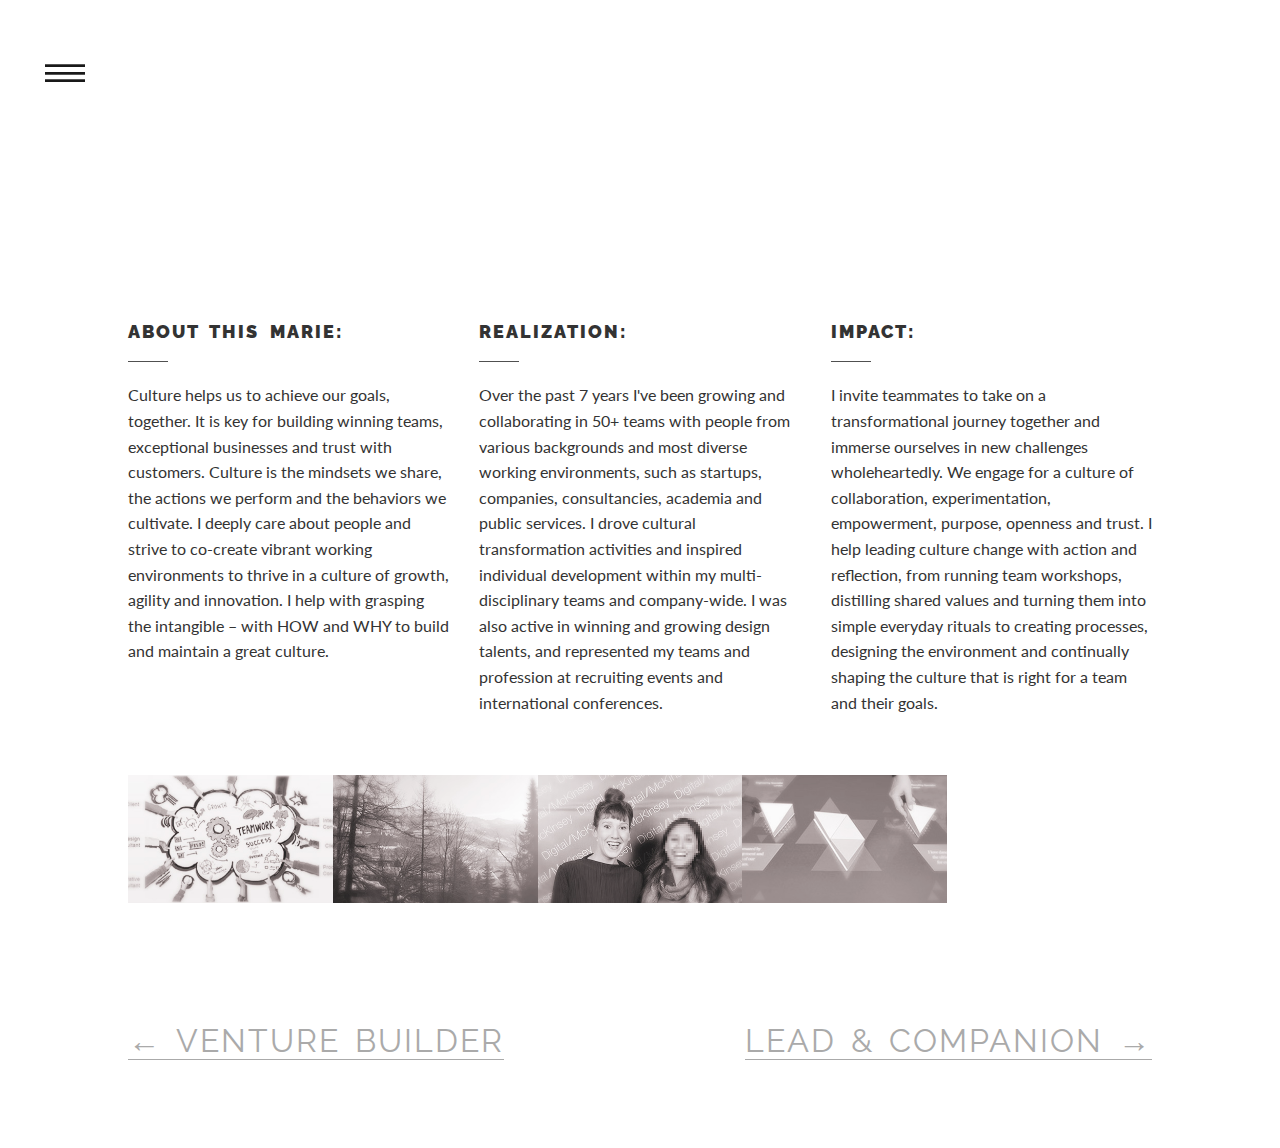
==== culture.html @ 87ebd7cd "Refresh" ====
<!DOCTYPE html>
<html lang="en" class="no-js">


	<!-- Start Head -->
	<head>
	
	
	
		<!-- Start Meta -->
		<meta charset="utf-8">
		<meta name="viewport" content="width=device-width, initial-scale=1.0">
		<meta name="text" content="">
		<meta name="author" content="">
		<!-- End Meta -->
		
		
		<!--Title -->
		<title>Hello, I am Marie</title>
		<!--End Title --> 
		
		
		
		<!-- Icons -->
		
			<link rel="shortcut icon" href="favicon.ico">
			<link rel="icon" href="favicon.ico" type="image/x-icon">
			
		<!-- END Icon -->

		
		
		
		<!-- CSS Files -->
			
			<!-- Font Awesome Icons -->
			<link rel="stylesheet" href="css/font-awesome.min.css"/>
			
			<!-- Lightbox -->
			<link rel="stylesheet" href="css/lightbox.css" />
			
			<!-- Text Rotator -->
			<link rel="stylesheet" href="css/simpletextrotator.css" />
			
			<!-- ionicons Icons -->
			<link rel="stylesheet" href="css/ionicons.min.css" /> 

			<!-- Default Style -->
			<link rel="stylesheet" href="css/reset.css" />
			
			<!-- Uikit -->
			<link rel="stylesheet" href="css/uikit.min.css" />
			
			<!-- Bootstrap Framework -->
			<link rel="stylesheet" href="css/bootstrap.min.css" />
			
			<!-- Main Stylesheet -->
			<link rel="stylesheet" href="css/style.css" />
			
		<!-- End CSS Files -->
		
		
	

		<!-- Modernizr Plugin -->
			<script src="js/modernizr-custom.js"></script>
		<!-- END Modernizr Plugin -->
	
		
		<!--[if lt IE 9]>
		  <script src="https://cdnjs.cloudflare.com/ajax/libs/html5shiv/3.7.3/html5shiv.min.js"></script>
		  <script src="https://oss.maxcdn.com/respond/1.4.2/respond.min.js"></script>
		<![endif]-->
	
	
	</head>
	<!--End Head -->
	
	
	
	
	
	
	
	<!--Body Starts -->
	<body>
	
	
	
	

		<!-- Loading Screen -->
		<div id="loader-wrapper">
			
			<!-- Loading Image -->
			<div class="loader-img"><img src="" alt="" /></div>
			<!-- END Loading Image -->
			
			
			<!-- Loading Screen Split -->
			<div class="loader-section section-left"></div>
            <div class="loader-section section-right"></div>
			<!-- End Loading Screen Split -->
			
		</div> 
		<!-- End Loading Screen -->


				
		<!-- Navigation Trigger -->
		<a class="nav-trigger" href="index.html"><i class="icon ion-drag f-expanded"></i></a>

					 
		
		
		<!-- Main Container -->
		<div class="content-wrapper">
		
		
			
			<!-- All Sections -->
			<div class="sections">

			
 
				
				
				
				<!-- Header -->
				<div id="header-02">
				
					<!-- Section Content -->
					<div class="section-content">
				
						
						<!-- Heading -->
						<div class="big-text" data-uk-scrollspy="{cls:'uk-animation-fade', delay:20}">
						
							<!-- Title -->
							<h2 class="t-left f-large light uppercase"><span class="bold">culture gardener</span></h2>
							
				
							
						</div>
						<!-- End Heading -->
						
						
						
					</div>
					<!-- End Section Content -->
					
				</div>
				<!-- End Header -->
				
				


				
				<!-- About -->
				<div id="about">
					
					
					
					<!-- Section Content -->
					<div class="section-content">
					
					
					
					
						<!-- Row -->
						<div class="row">
						
						
							<!-- Column -->
							<div class="col-md-4">
							
								<!-- Brief -->
								<div class="brief">
								
									<!-- Title -->
									<h3 class="t-left f-normal ultrabold uppercase">About this Marie:</h3>
									
									<!-- Separator -->
									<div class="separator-small"></div>
									<!-- End Separator -->
									
									<!-- Description -->
									<p class="t-left">Culture helps us to achieve our goals, together. It is key for building winning teams, exceptional businesses and trust with customers. Culture is the mindsets we share, the actions we perform and the behaviors we cultivate. I deeply care about people and strive to co-create vibrant working environments to thrive in a culture of growth, agility and innovation. I help with grasping the intangible – with HOW and WHY to build and maintain a great culture.</p>

									
								</div>
								<!-- End Brief -->
								
							</div>
							<!-- End Column -->
							
							
							
							
							
							<!-- Column -->
							<div class="col-md-4">
							
								<!-- Brief -->
								<div class="brief">
								
									<!-- Title -->
									<h3 class="t-left f-normal ultrabold uppercase">Realization:</h3>
									
									<!-- Separator -->
									<div class="separator-small"></div>
									<!-- End Separator -->
									
									<!-- Description -->
									<p class="t-left">Over the past 7 years I've been growing and collaborating in 50+ teams with people from various backgrounds and most diverse working environments, such as startups, companies, consultancies, academia and public services. I drove cultural transformation activities and inspired individual development within my multi-disciplinary teams and company-wide. I was also active in winning and growing design talents, and represented my teams and profession at recruiting events and international conferences.</p>

									
								</div>
								<!-- End Brief -->
								
							</div>
							<!-- End Column -->

							

							<!-- Column -->
							<div class="col-md-4">
							
								<!-- Brief -->
								<div class="brief">
								
									<!-- Title -->
									<h3 class="t-left f-normal ultrabold uppercase">impact:</h3>
									
									<!-- Separator -->
									<div class="separator-small"></div>
									<!-- End Separator -->
									
									<!-- Description -->
									<p class="t-left">I invite teammates to take on a transformational journey together and immerse ourselves in new challenges wholeheartedly. We engage for a culture of collaboration,  experimentation, empowerment, purpose, openness and trust. I help leading culture change with action and reflection, from running team workshops, distilling shared values and turning them into simple everyday rituals to creating processes, designing the environment and continually shaping the culture that is right for a team and their goals.</p>

									
								</div>
								<!-- End Brief -->
								
							</div>
							<!-- End Column -->
							
							
						</div>
						<!-- End Row -->





						<!-- Row -->
						<div class="row">
						
							<!-- Column -->
							<div class="col-md-12">

								<!-- Work Previews -->
								<div data-uk-grid="{controls: '#work'}">
									


									<!-- Work -->
									<div class="work uk-width-small-1-2 uk-width-medium-1-5" data-uk-filter="filter-web">
								
								
										<!-- Work Image -->
										<img src="img/folio/m30.jpg" alt="" />
										<!-- End Work Image -->
										
										
										<!-- Hover Lightbox -->
										<a href="img/folio/Marie30.jpg" data-lightbox="works" title="Culture Gardener">
										
											<!-- Hover -->
											<div class="hover">
											
													<!-- Title -->
													<p class="dark f-medium normal uppercase"></p>
													
											</div>
											<!-- End Hover -->
										
										</a>
										<!-- End Hover Lightbox -->
										
									</div>
									<!-- End Work -->
									
									
									
									
									<!-- Work -->
									<div class="work uk-width-small-1-2 uk-width-medium-1-5" data-uk-filter="filter-web">
								
								
										<!-- Work Image -->
										<img src="img/folio/m31.jpg" alt="" />
										<!-- End Work Image -->
										
										
										<!-- Hover Lightbox -->
										<a href="img/folio/Marie31.jpg" data-lightbox="works" title="Culture Gardener">
										
											<!-- Hover -->
											<div class="hover">
											
													<!-- Title -->
													<p class="dark f-medium normal uppercase"></p>
													
											</div>
											<!-- End Hover -->
										
										</a>
										<!-- End Hover Lightbox -->
										
									</div>
									<!-- End Work -->





									<!-- Work -->
									<div class="work uk-width-small-1-2 uk-width-medium-1-5" data-uk-filter="filter-web">
								
								
										<!-- Work Image -->
										<img src="img/folio/m32.jpg" alt="" />
										<!-- End Work Image -->
										
										
										<!-- Hover Lightbox -->
										<a href="img/folio/Marie32.jpg" data-lightbox="works" title="Culture Gardener">
										
											<!-- Hover -->
											<div class="hover">
											
													<!-- Title -->
													<p class="dark f-medium normal uppercase"></p>
													
											</div>
											<!-- End Hover -->
										
										</a>
										<!-- End Hover Lightbox -->
										
									</div>
									<!-- End Work -->




									<!-- Work -->
									<div class="work uk-width-small-1-2 uk-width-medium-1-5" data-uk-filter="filter-web">
								
								
										<!-- Work Image -->
										<img src="img/folio/m33.jpg" alt="" />
										<!-- End Work Image -->
										
										
										<!-- Hover Lightbox -->
										<a href="img/folio/Marie33.jpg" data-lightbox="works" title="Culture Gardener">
										
											<!-- Hover -->
											<div class="hover">
											
													<!-- Title -->
													<p class="dark f-medium normal uppercase"></p>
													
											</div>
											<!-- End Hover -->
										
										</a>
										<!-- End Hover Lightbox -->
										
									</div>
									<!-- End Work -->


									
									
								</div>
								<!-- End Work Previews -->
								
							</div>
							<!-- End Column -->
							
						</div>
						<!-- End Row -->
						
						
						


						<!-- Row -->
						<div class="row" style="margin-top:100px;">
						
						
							<!-- Column -->
							<div class="col-md-6 t-left">
							
								<!-- Brief -->
								<div class="brief-02">

									<!-- Title -->
									<h3 class="f-medium normal uppercase"><a href="ventures.html">&larr; venture builder</a></h3>

								</div>
								<!-- End Brief -->
								
							</div>
							<!-- End Column -->
							



							<!-- Column -->
							<div class="col-md-6 t-right">
							
								<!-- Brief -->
								<div class="brief-02">

									<!-- Link -->
									<h3 class="f-medium normal uppercase"><a href="lead.html">Lead &amp; Companion &rarr;</a></h3>


								</div>
								<!-- End Brief -->
								
							</div>
							<!-- End Column -->
														
							
						</div>
						<!-- End Row -->






						
					</div>
					<!-- End Section Content -->
					
				</div>
				<!-- End About -->
				
				

				
			</div>
			<!-- End All Sections -->	

			
		</div>
		<!-- End Main Container -->	
		
		

		
		
		
		
		
		<!-- JavaSript Files -->
		
			<!-- Essential JS Files -->
			<script src="js/jquery-2.2.4.min.js"></script>
			
			<!-- Bootstrap -->
			<script src="js/bootstrap.min.js"></script>
			
			<!-- uikit -->
			<script src="js/uikit.min.js"></script>
			
			<!-- Custom Codes -->
			<script src="js/custom.js"></script>
			
			
			<!-- JS Plugins -->
				
 
				
				<!-- Mail Plugin -->
				<script src="js/subscribe.js"></script>
				
				<!-- Grid -->
				<script src="js/grid.min.js"></script>
				
				<!-- Lightbox -->
				<script src="js/lightbox-plus-jquery.min.js"></script>
				
				<!-- Lightbox Video -->
				<script src="js/lightbox.min.js"></script>
				
				<!-- Map -->
				<script src="js/jquery.mapit.js"></script>
				
				<!-- Text Rotator -->
				<script src="js/jquery.simple-text-rotator.min.js"></script>
				
				<!-- Contact -->
				<script src="js/contact.js"></script> 


				
				
		<!-- End JavaSript Files -->
		
		
		
		

	</body>
	<!-- End Body -->
	
</html>
---- css/simpletextrotator.css ----
.rotating {
  display: inline-block;
  -webkit-transform-style: preserve-3d;
  -moz-transform-style: preserve-3d;
  -ms-transform-style: preserve-3d;
  -o-transform-style: preserve-3d;
  transform-style: preserve-3d;
  -webkit-transform: rotateX(0) rotateY(0) rotateZ(0);
  -moz-transform: rotateX(0) rotateY(0) rotateZ(0);
  -ms-transform: rotateX(0) rotateY(0) rotateZ(0);
  -o-transform: rotateX(0) rotateY(0) rotateZ(0);
  transform: rotateX(0) rotateY(0) rotateZ(0);
  -webkit-transition: 0.5s;
  -moz-transition: 0.5s;
  -ms-transition: 0.5s;
  -o-transition: 0.5s;
  transition: 0.5s;
  -webkit-transform-origin-x: 50%;
}

.rotating.flip {
  position: relative;
}

.rotating .front, .rotating .back {
  left: 0;
  top: 0;
  -webkit-backface-visibility: hidden;
  -moz-backface-visibility: hidden;
  -ms-backface-visibility: hidden;
  -o-backface-visibility: hidden;
  backface-visibility: hidden;
}

.rotating .front {
  position: absolute;
  display: inline-block;
  -webkit-transform: translate3d(0,0,1px);
  -moz-transform: translate3d(0,0,1px);
  -ms-transform: translate3d(0,0,1px);
  -o-transform: translate3d(0,0,1px);
  transform: translate3d(0,0,1px);
}

.rotating.flip .front {
  z-index: 1;
}

.rotating .back {
  display: block;
  opacity: 0;
}

.rotating.spin {
  -webkit-transform: rotate(360deg) scale(0);
  -moz-transform: rotate(360deg) scale(0);
  -ms-transform: rotate(360deg) scale(0);
  -o-transform: rotate(360deg) scale(0);
  transform: rotate(360deg) scale(0);
}



.rotating.flip .back {
  z-index: 2;
  display: block;
  opacity: 1;
  
  -webkit-transform: rotateY(180deg) translate3d(0,0,0);
  -moz-transform: rotateY(180deg) translate3d(0,0,0);
  -ms-transform: rotateY(180deg) translate3d(0,0,0);
  -o-transform: rotateY(180deg) translate3d(0,0,0);
  transform: rotateY(180deg) translate3d(0,0,0);
}

.rotating.flip.up .back {
  -webkit-transform: rotateX(180deg) translate3d(0,0,0);
  -moz-transform: rotateX(180deg) translate3d(0,0,0);
  -ms-transform: rotateX(180deg) translate3d(0,0,0);
  -o-transform: rotateX(180deg) translate3d(0,0,0);
  transform: rotateX(180deg) translate3d(0,0,0);
}

.rotating.flip.cube .front {
  -webkit-transform: translate3d(0,0,100px) scale(0.9,0.9);
  -moz-transform: translate3d(0,0,100px) scale(0.85,0.85);
  -ms-transform: translate3d(0,0,100px) scale(0.85,0.85);
  -o-transform: translate3d(0,0,100px) scale(0.85,0.85);
  transform: translate3d(0,0,100px) scale(0.85,0.85);
}

.rotating.flip.cube .back {
  -webkit-transform: rotateY(180deg) translate3d(0,0,100px) scale(0.9,0.9);
  -moz-transform: rotateY(180deg) translate3d(0,0,100px) scale(0.85,0.85);
  -ms-transform: rotateY(180deg) translate3d(0,0,100px) scale(0.85,0.85);
  -o-transform: rotateY(180deg) translate3d(0,0,100px) scale(0.85,0.85);
  transform: rotateY(180deg) translate3d(0,0,100px) scale(0.85,0.85);
}

.rotating.flip.cube.up .back {
  -webkit-transform: rotateX(180deg) translate3d(0,0,100px) scale(0.9,0.9);
  -moz-transform: rotateX(180deg) translate3d(0,0,100px) scale(0.85,0.85);
  -ms-transform: rotateX(180deg) translate3d(0,0,100px) scale(0.85,0.85);
  -o-transform: rotateX(180deg) translate3d(0,0,100px) scale(0.85,0.85);
  transform: rotateX(180deg) translate3d(0,0,100px) scale(0.85,0.85);
}
---- css/style.css ----
@charset "utf-8";


/* ----------------------------------

Name: style.css
Author: Fourtabs
Website: https://www.fourtabs.com
Exclusively available here: https://themeforest.net/user/fourtabsthemes

------------------------------------- */







/*====================================================


	Table of Contents
	
	

		01. Generel Styles 

			+ Generate Google Fonts
			+ Essential Styles
			+ Buttons
			+ Floats
			+ Overlays
			+ Row Fix
			+ Section Styles
			+ Separators

		02. Typography

			+ Font Classes
			+ Font Positions
			+ Font Weight
			+ Font Transformation
			+ Font Colors
			+ Font Sizes


		03. Loading Screen

			+ Loader Logo
			+ Loader Animation
			+ After Loading

		04. Backgrounds

		05. Navigations

			+ General
			+ Bootstrap Fix
			+ Dropdown

		06. Homepage

			+ Homepage Headers
			+ Logo Styles

		07. Slider

		08. About

		09. Services

		10. Portfolio

		11. Pricing Table

		12. Blog
		
			+ Blog Post
			+ Blog Sidebar
			+ Comments

		13. Map

		14. Contact

		15. Footer
		
		16. Shop
			
			+ Cart
			+ Products

		16. Responsive
		
			Resolution Under 768px
			Resolution Under 530px
			Resolution Under 450px
			Resolution Under 400px
			Resolution Under 375px


	
====================================================*/







/*======================

	01. Generel Styles 

========================*/


/* Generate Google Fonts 
-------------------------*/



	
	/* Lato */
	@import url(https://fonts.googleapis.com/css?family=Lato:100,300,400,700,900);
	
	/* Raleway */
	@import url(https://fonts.googleapis.com/css?family=Raleway:800,700,600,400,300,200,100);
	
	/* Roborto */
	@import url(https://fonts.googleapis.com/css?family=Roboto:400,900);

	
	
	
/* Essential Styles
-------------------------*/




	*{
		margin: 0%;
		padding: 0%;
		
	}

	::selection {
		background-color: #ececec;
		color: #191919;
	}
	
	
	html, body {
		width:100%;
		padding:0;
		margin-left:0;
		margin-right:0;
		font-family: 'Raleway', sans-serif;
		-webkit-font-smoothing: antialiased;
		text-align: center;
		font-size: 1em;
	}

	body{
		overflow-x: hidden; 
	}
	
	
	.content-wrapper{
		margin: 0px auto;
		padding: 0px;
		-webkit-box-sizing: border-box;
		-moz-box-sizing: border-box;
		box-sizing: border-box;
		overflow: hidden;
		width: 100%;
		height: auto;
		text-align: center;
		float: none;
	}
	

	img {
	    -moz-user-select: none; 
	    -webkit-user-select: none;
	    -ms-user-select: none; 
	    user-select: none; 
	    -webkit-user-drag: none;
	    user-drag: none;
	}
	
	a{
		color: #191919;
		text-decoration:none;
		outline:none;

	}

	a:hover,
	a:active,
	a:focus
	{
		text-decoration:none;
		outline:none;
		color: #505050;
	
	}
	
	a i:hover,
	a i:active,
	a i:focus
	{
		text-decoration:none;
		outline:none;
		color: #505050;
	}

	

	h1, h2, h3, h4, h5, h6, .h1, .h2, .h3, .h4, .h5, .h6{
		font-family: 'Raleway', sans-serif;
		font-weight:100;
		margin-bottom: 0px;
	}

	p{
		margin:0 0 5px;
		font-family: 'Lato', sans-serif;
	}

	.clear{
		clear:both;
	}

	ol, ul{
		list-style:none;
		padding:0;
	}
	
	.no-line-height{
		line-height:0 !important;
	}

	.no-padding{
		padding:0 !important;
	}
	
	.no-padding-top{
		padding-top:0 !important;
	}
	
	.no-padding-bottom{
		padding-bottom:0 !important;
	}
	
	.auto-margin{
		margin: auto !important;
	}

	.no-margin{
		margin:0 !important;
	}
	
	.no-margin-top{
		margin-top:0 !important;
	}
	
	.no-margin-bottom{
		margin-bottom:0 !important;
	}
	
	.no-margin-left{
		margin-left:0 !important;
	}
	
	.no-margin-right{
		margin-right:0 !important;
	}
	
	.no-border{
		border: none !important;
		border-style: none !important;
	}
	
	iframe{
		width: 100%;
		height: 500px;
	}
	
	
	
	
/* Buttons
-------------------------*/




	.button{
		z-index: 0;
		background: #191919;
		cursor: pointer;
		color: #fff;
		display: block;
		width: 150px;
		height: 50px;
		line-height: 50px;
		margin-top: 20px;
		font-weight: 900;
		letter-spacing: 3px;
		font-family: 'Raleway', sans-serif;
		text-transform: uppercase;
		font-size: 11px;
		word-spacing: 1px;
		-webkit-transition: all 0.4s;
		-moz-transition: all 0.4s;
		transition: all 0.4s;
	}

	
	
	
/* Floats
-------------------------*/

	
	.float-l{
		float: left !important;
	}
	
	.float-r{
		float: right !important;
	}


	
	
/* Overlays
-------------------------*/



	
	.pattern-black:after,
	.pattern-white:after{
		content:'';
		width: 100%;
		height: 100%;
		top:0;
		left:0;
		position: absolute;
		z-index: -1;
	}
	
	.pattern-black:after{
		
		background: url(../img/pattern-1.png) repeat;
	}
	
	.pattern-white:after{
		
		background: url(../img/pattern-2.png) repeat;
	}
	



/* Row Fix
-------------------------*/

	
	.row:before, 
    .row:after {
        content:"";
        display: table ;
        clear:both;
    }
	

	
	
/* Section Styles

-------------------------*/

	
	.section-content{
		padding: 0px 10% 0px 10%;
		z-index: 9999;
	}
	
	
	.section-content-full{
		padding: 0px 0% 0px 0%;
		z-index: 9999;
	}
	
	
	.sections{
		width: 100%;
		z-index:1;
	}


	
	
	
	
/* Separators
----------------------------*/	


	
	.separator-small { 
		width: 40px;
		height: 1px;
		background: #505050 none repeat;
		margin-top: 20px;
		margin-bottom: 20px;
		-webkit-transition: all 0.4s;
		-moz-transition: all 0.4s;
		transition: all 0.4s;
	}
	
	.separator-small-right { 
		width: 100%;
		height: 1px;
		background: #e5e5e5 none repeat;
		margin-top: 20px;
		margin-bottom: 20px;
		float: right;
		-webkit-transition: all 0.4s;
		-moz-transition: all 0.4s;
		transition: all 0.4s;
	}
	
	.separator-center { 
		width: 40px;
		height: 1px;
		background: #505050 none repeat;
		margin: 20px auto;
		-webkit-transition: all 0.4s;
		-moz-transition: all 0.4s;
		transition: all 0.4s;
	}
	

	
	
	
/*======================

	02. Typography

========================*/




/* Font Classes
-------------------------*/




	.raleway{
		font-family: 'Raleway', sans-serif;
		
	}

	.lato{
		font-family: 'Lato', sans-serif;
	}
	
	.numbers{
		font-family: 'Roboto', sans-serif;
	}
	



/* Font Positions
-------------------------*/




	.t-left{
		text-align:left !important;
	}

	.t-center{
		text-align:center !important;
	}

	.t-right{
		text-align:right !important;
	}
	
	
	
	
/* Font Weight
-------------------------*/




	.ultrabold{
		font-weight: 900;
	}

	.extrabold{
		font-weight: 800;
	}

	.bold{
		font-weight: 700;
	}

	.semibold{
		font-weight: 600;
	}

	.normal{
		font-weight: 400;
	}
	
	.light{
		font-weight: 300;
	}

	.lighter{
		font-weight: 100;
	}
	
	
	
	
/* Font Transformation
-------------------------*/




	.italic{
		font-style: italic;
	}

	.uppercase{
		text-transform: uppercase;
	}
	
	.lowercase{
		text-transform: lowercase;
	}
	
	
	
	

/* Font Colors
-------------------------*/




	.dark{
		color: #191919;
	}

	.white{
		color: #e5e5e5;
	}

	.gray1{
		color: #777777;
	}

	.gray2{
		color: #505050;
	}

	.colored{
		color: #ffd700;
	}
	
	.red{
		color: red;
	}
	
	.green{
		color: green;
	}
	
	
	
	
	
/* Font Sizes
-------------------------*/

	.f-smaller{
		font-size: 11px;
		
	}
	
	.f-small{
		font-size: 13px;
		
	}
	
	.f-normal{
		font-size: 18px;
		
	}
	
	.f-semi-expanded{
		font-size: 1.5em;
		
	}
	
	.f-medium{
		font-size: 32px;
		
	}
	
	.f-expanded{
		font-size: 2.5em;
		
	}
	
	.f-big{
		font-size: 45px;
		
	}
	
	.f-large{
		font-size: 3.5em;
		
	}
	
	.f-extra-expanded{
		font-size: 6em;
		
	}
	
	
	
	
/*======================

	03. Loading Screen

========================*/	





	#loader-wrapper {
		position: fixed;
		top: 0;
		left: 0;
		width: 100%;
		height: 100%;
		z-index: 1000;
		overflow: hidden;
	}
	
	
	#loader {
		display: block;
		position: relative;
		left: 50%;
		top: 50%;
		width: 150px;
		height: 150px;
		margin: -75px 0 0 -75px;
		border-radius: 100%;
		border: 0px solid transparent;
		border-top-color: #fff;
		-webkit-animation: spin 2s linear infinite; /* Chrome, Opera 15+, Safari 5+ */
		animation: spin 2s linear infinite; /* Chrome, Firefox 16+, IE 10+, Opera */
		z-index: 1001;
		overflow: hidden;
	}
	
	
	
	
/* Loader Logo
-------------------------*/




	.loader-img img{
		display: block;
		position: absolute;
		left: 47.5%;
		bottom: 48%;
		width: 50px;
		height: auto;
		z-index: 1002;
	}
	
	
	
	
/* Loader Animation
-------------------------*/




    #loader:before {
        content: "";
        position: absolute;
        top: 5px;
        left: 5px;
        right: 5px;
        bottom: 5px;
        border-radius: 100%;
        border: 2px solid transparent;
        border-top-color: #fff;
		overflow: hidden;
        -webkit-animation: spin 3s linear infinite; /* Chrome, Opera 15+, Safari 5+ */
        animation: spin 3s linear infinite; /* Chrome, Firefox 16+, IE 10+, Opera */
    }

    #loader:after {
        content: "";
        position: absolute;
        top: 15px;
        left: 15px;
        right: 15px;
        bottom: 15px;
        border-radius: 100%;
        border: 0px solid transparent;
        border-top-color: #fff;
		overflow: hidden;
        -webkit-animation: spin 1.5s linear infinite; /* Chrome, Opera 15+, Safari 5+ */
        animation: spin 1.5s linear infinite; /* Chrome, Firefox 16+, IE 10+, Opera */
    }

    @-webkit-keyframes spin {
        0%   { 
            -webkit-transform: rotate(0deg);  /* Chrome, Opera 15+, Safari 3.1+ */
            -ms-transform: rotate(0deg);  /* IE 9 */
            transform: rotate(0deg);  /* Firefox 16+, IE 10+, Opera */
        }
        100% {
            -webkit-transform: rotate(360deg);  /* Chrome, Opera 15+, Safari 3.1+ */
            -ms-transform: rotate(360deg);  /* IE 9 */
            transform: rotate(360deg);  /* Firefox 16+, IE 10+, Opera */
        }
    }
    @keyframes spin {
        0%   { 
            -webkit-transform: rotate(0deg);  /* Chrome, Opera 15+, Safari 3.1+ */
            -ms-transform: rotate(0deg);  /* IE 9 */
            transform: rotate(0deg);  /* Firefox 16+, IE 10+, Opera */
        }
        100% {
            -webkit-transform: rotate(360deg);  /* Chrome, Opera 15+, Safari 3.1+ */
            -ms-transform: rotate(360deg);  /* IE 9 */
            transform: rotate(360deg);  /* Firefox 16+, IE 10+, Opera */
        }
    }

    #loader-wrapper .loader-section {
        position: fixed;
        top: 0;
        width: 50%;
        height: 100%;
		overflow: hidden;
		background-color: #fff;
		background: r#fff;
		color: rgba(0, 0, 0, 0.9);
        z-index: 1000;
        -webkit-transform: translateX(0);  /* Chrome, Opera 15+, Safari 3.1+ */
        -ms-transform: translateX(0);  /* IE 9 */
        transform: translateX(0);  /* Firefox 16+, IE 10+, Opera */
    }

    #loader-wrapper .loader-section.section-left {
        left: 0;
    }

    #loader-wrapper .loader-section.section-right {
        right: 0;
    }

	
	
	
/* After Loading
-------------------------*/




    .loaded #loader-wrapper .loader-section.section-left {
        -webkit-transform: translateX(-100%);  /* Chrome, Opera 15+, Safari 3.1+ */
        -ms-transform: translateX(-100%);  /* IE 9 */
        transform: translateX(-100%);  /* Firefox 16+, IE 10+, Opera */
        -webkit-transition: all 0.7s 0.3s cubic-bezier(0.645, 0.045, 0.355, 1.000);  
        transition: all 0.7s 0.3s cubic-bezier(0.645, 0.045, 0.355, 1.000);
    }

    .loaded #loader-wrapper .loader-section.section-right {
        -webkit-transform: translateX(100%);  /* Chrome, Opera 15+, Safari 3.1+ */
        -ms-transform: translateX(100%);  /* IE 9 */
        transform: translateX(100%);  /* Firefox 16+, IE 10+, Opera */
		-webkit-transition: all 0.7s 0.3s cubic-bezier(0.645, 0.045, 0.355, 1.000);  
        transition: all 0.7s 0.3s cubic-bezier(0.645, 0.045, 0.355, 1.000);
    }
    
    .loaded #loader {
        opacity: 0;
        -webkit-transition: all 0.3s ease-out;  
        transition: all 0.3s ease-out;
    }
    .loaded #loader-wrapper {
        visibility: hidden;
        -webkit-transform: translateY(-100%);  /* Chrome, Opera 15+, Safari 3.1+ */
        -ms-transform: translateY(-100%);  /* IE 9 */
        transform: translateY(-100%);  /* Firefox 16+, IE 10+, Opera */
        -webkit-transition: all 0.3s 1s ease-out;  
        transition: all 0.3s 1s ease-out;
    }
    
	
	

	
	
	

	
	
	
	
	
/*======================

	04. Backgrounds

========================*/




/* Solid Backgrounds
-------------------------*/




	.white-bg{
		background-color: #fff !important;
	}

	.gray-bg{
		background-color:#505050 !important;
	}

	.dark-bg{
		background-color: #191919 !important;
	}
	
	.colored-bg{
		background-color: #ffd700;
	}
	
	.solid-bg{
		background: #232121;
	}
	
	.solid-bg-light{
		background: #e9e8e8;
	}

	
	
/* Gradient Backgrounds
-------------------------*/


	#gradient,
	.gradient-bg{
		background:-moz-linear-gradient(17% 81% 67deg, #E4A4B8, #86FFF4 90%);
		background:-webkit-gradient(linear, 91% 91%, 20% 0%, from(#B869A4), to(#6DC7A5));
		width: 100%;
		background-size: cover;
		display: block;
		position: relative;
		overflow: hidden;
		background-repeat: no-repeat;
		background-attachment: fixed;
		background-position: center center;
		-webkit-background-size: cover;
		-moz-background-size: cover;
		-o-background-size: cover;
		z-index: 1;
	}
	
	
	
	
	
/* Video Backgrounds
-------------------------*/	
	
	#video{
		width: 100%;
		background-size: cover;
		display: block;
		position: relative;
		overflow: hidden;
		background-repeat: no-repeat;
		background-attachment: fixed;
		background-position: center center;
		-webkit-background-size: cover;
		-moz-background-size: cover;
		-o-background-size: cover;
		z-index: 1;
	}
	
	
	
	
	
/* Image Backgrounds
-------------------------*/
	
	
	
	
	.image-bg{
		background: url(../img/bg-01.jpg);
		height: 100vh;
	}
	
	.image-bg-2{
		background: url(../img/bg-02.jpg);
	}
	
	.image-bg-3{
		background: url(../img/bg-03.jpg);
		
	}
	
	.image-bg-4{
		background: url(../img/bg-04.jpg);
		
	}
	
	.image-bg-5{
		background: url(../img/bg-05.jpg);
		
	}
	
	.image-bg-6{
		background: url(../img/bg-06.jpg);
		
	}
	
	.image-bg, 
	.image-bg-2, 
	.image-bg-3,
	.image-bg-4,
	.image-bg-5,
	.image-bg-6{
		width: 100%;
		background-size: cover;
		display: block;
		position: relative;
		overflow: hidden;
		background-repeat: no-repeat;
		background-attachment: fixed;
		background-position: center center;
		-webkit-background-size: cover;
		-moz-background-size: cover;
		-o-background-size: cover;
		z-index: 1;
	}
	
	
	
	
	
/* Other Backgrounds
-------------------------*/

	.pattern-bg{
		background: url(../img/pattern.jpg);
		position: relative;
		overflow: hidden;
		background-repeat: repeat;
	}

	#demo_canvas{
		z-index: 999;
		position: absolute;
		top: 0px;
		left: 0px;
	}

	
	

	
	
	
	
	
/*======================

	05. Navigations

========================*/



	
	.nav-trigger{
		position: fixed;
		top: 5%;
		left: 3.5%;
		z-index: 1;
	}
	
	.uk-nav ul {
		padding-left: 0px;
	}
	
	ul.uk-nav-sub{
		padding-left: 10px;
	}
	
	.uk-nav-sub li a{
		color: #787878;
		font-size: 11px;
		letter-spacing: 1px;
	}
	
	.uk-nav-sub li a:hover{
		color: #fff;
	}
	
	.uk-nav-offcanvas>li>a {
		color: #ccc;
		padding: 10px 10px;
	}

	.uk-nav-offcanvas>li>a,
	.uk-nav-sub span{
		letter-spacing: 1px;
	}
	
	.uk-nav-sub li{
		padding-top: 7px;
		padding-bottom: 7px;
	}
	
	.uk-offcanvas-bar{
		width: 30%;
		background: #191919;
		overflow-x: hidden;
		padding: 10px;
	}
	
	.navigation-footer{
		position: relative;
		top: 120px;
		margin-left: 10px;
		margin-bottom: 15px;
	}
	
	.navigation-footer ul li{
		display: inline-block;
	}
	
	.navigation-footer img{
		max-width: 40px;
	}
	
	.navigation-footer ul li i{
		color: #fff;
		margin-right: 20px;
		border-radius: 100%;
		text-align: center;
		-webkit-transition: all 0.4s;
		-moz-transition: all 0.4s;
		transition: all 0.4s;
	}

	
	
/*======================

	06. Homepage

========================*/	





/* Homepage Headers
----------------------------*/	



	#header{
		position: relative;
		padding-top: 150px;
		padding-bottom: 150px;
		
	}

	#header-02{
		position: relative;
		padding-top: 150px;
		padding-bottom: 70px;
		
	}

	.big-text-full h2{
		max-width: 800px;
	}
	
	.big-text-full h3{
		max-width: 1000px;
	}
	
	.big-text h2{
		max-width: 600px;
	}
	
	.big-text-fullwid h2{
		max-width: 100%;
	}
	
	.big-text h3{
		max-width: 800px;	
	}
	
	.big-text h2,
	.big-text-full h2,
	.big-text-fullwidth h2{
		letter-spacing: 1px;
		word-spacing: 8px;

	}
	
	.big-text h3,
	.big-text-full h3,
	.big-text-fullwidth h3{
		letter-spacing: 1px;
		word-spacing: 3px;
		line-height: 1.3;

	}
	
	.big-text i{
		font-size: 4em;
		line-height: 0;
	}
	
	.header-img{
		margin-bottom: 20px;		
	}
	
	.header-img img{
		width: 70px;
		border-radius: 100%;
		position: relative;
		right: 15px;

		filter: grayscale(0.1) opacity(0.85);
		-webkit-filter: grayscale(0.1) opacity(0.85);
		-moz-filter: grayscale(0.1) opacity(0.85);
		-o-filter: grayscale(0.1) opacity(0.85);
		-ms-filter: grayscale(0.1) opacity(0.85);
		-webkit-transition: all 0.4s ease-in-out;
	    -moz-transition: all 0.4s ease-in-out;
	    -o-transition: all 0.4s ease-in-out;
	    -ms-transition: all 0.4s ease-in-out;
	    transition: all 0.4s ease-in-out;

	}
	
	.multi-img-square img{
		border-radius: 0px;
		width: 70px;
		margin-right: 20px;
	}
	
	.multi-img img{
		margin-left: 20px;
		width: 55px;
	}
	
	.large-img img{
		margin-left: 20px;
		width: 200px;
	}
	
	.header-img img:hover{
		filter: grayscale(0) opacity(0.95);
		-webkit-filter: grayscale(0) opacity(0.95);
		-moz-filter: grayscale(0) opacity(0.95);
		-o-filter: grayscale(0) opacity(0.95);
		ms-filter: grayscale(0) opacity(0.95);
	}

	.home-11 h2,
	.home-17 h2{
		margin-bottom: 20px;
	}

	
/* Logo Styles
----------------------------*/	

	.logo{
		position: absolute;
		top: 30px;
		left: 50px;
		z-index: 9;
	}

	.logo img{
		display: block;
		max-width: 100px;
		height: auto;
		margin: auto;

	}
	
	.logo-footer{
		max-width: 100px;
		height: auto;
		float: left;
		position: relative;
		bottom: 10px;
	}
	
	.logo-nav{
		float: left;
		max-width: 60px;
		position: relative;
		bottom: 25px;
	}
	
	
	
	
	


	
/*========================

	07. Slider
	
==========================*/
	
	
	
	.rslides,
	.rslides-background{
	    position: relative;
	    list-style: none;
	    overflow: hidden;
	    width: 100%;
	    padding: 0;
	    margin: 0;
	}
	
	.rslides{
		z-index: 0;
	}
	

	.rslides li {
	    -webkit-backface-visibility: hidden;
	    position: absolute;
	    display: none;
	    width: 100%;
		height: 100%;
	    left: 0;
	    top: 0;
		
	}

	.rslides li:first-child {
	    position: relative;
	    display: block;
		float: left;
	 }

	.rslides img {
		display: block;
		float: left;
		width: 100%;
		border: 0;

	}
	
	.rslides_nav{
		background: #191919;
		font-size: 2em;
		width: 50px;
		height: 50px;
		text-align: center;
		opacity: 0.3;
		color: #ccc;
		-webkit-transition: all 0.4s;
		-moz-transition: all 0.4s;
		transition: all 0.4s;
	}
	
	.rslides_nav:hover{
		opacity: 1;
		color: #fff;
	}
	
	.next{
		float: left;
		position: absolute;
		top: 50%;
		right: 0%;
	}
	
	.prev{
		float: left;
		position: absolute;
		top: 50%;
		left: 0%;
	}


	
	
	
/*========================

	08. About
	
==========================*/



	
	#about{
		position: relative;
		padding-bottom: 90px;
		background: #fff;
	}


	.brief{
		margin-top: 0px;
		margin-bottom: 60px;
	}
	
	.brief-04{
		margin-top: 50px;
	}
	
	.brief h3{
		letter-spacing: 2px;
		word-spacing: 5px;
	}
	
	.brief p{
		margin-top: 20px;
		line-height: 1.6;
	}
	
	.brief a{
		border-bottom: 1px solid #777777;
		margin-top: 20px;
	}

	.brief-02 h3{
		letter-spacing: 2px;
		word-spacing: 5px;
	}

	.brief-02 a{
		color: #aaaaaa;
		border-bottom: 1px solid #aaaaaa;

	}
	.brief-02:hover a{
		color: #555555;
		border-bottom: 1px solid #555555;
		-webkit-transition: all 0.4s;
		-moz-transition: all 0.4s;
		transition: all 0.4s;
	}
	

	.proj a{
		margin-left: 20px;
		margin-top: 0px;
	}
	
	.proj img{
		margin-bottom: 20px;
	}


	

	
/*========================

	09. Services

==========================*/


	#services{
		margin-bottom: 150px;
	}
	
	.service{
		margin-bottom: 50px;
	}
	
	
	.service:hover .separator-small{
		width: 70px;
	}
	
	.service .separator-small{
		margin-left: 20px;
	}
	
	.service i{
		font-size: 45px;
		line-height: 0;
	}
	
	.service-02 i{
		font-size: 60px;
	}


	.service h2{
		font-size: 16px;
		word-spacing: 3px;
		letter-spacing: 1px;
		margin-left: 20px;
		margin-top: 11px;
		
	}
	
	.service-02 h2{
		font-size: 24px;
		letter-spacing: 2px;
		margin-left: 0px;
		margin-top: 20px;
		
	}

	.service p{
		line-height: 1.6;
		margin-top: 20px;
		margin-bottom: 0px;
	}
	
	
	
	
	



/*========================

	10. Portfolio

==========================*/




	#portfolio{
		position: relative;
		background: #fff;
		padding-bottom: 150px;
	}

	
	.works-filter,
	.works-filter-full{
		width: 100%;
		font-size: 13px;
		word-spacing: 3px;
		letter-spacing: 1px;
		text-align: center;
		margin-bottom: 50px;
	}
	
	.works-filter li,
	.works-filter-full li{
		margin-right: 30px;
		
	}
	
	.works-filter-full{
		margin-left: 10%;
	}
	

	.work li{
		-webkit-transition: all 0.4s;
		-moz-transition: all 0.4s;
		transition: all 0.4s;
		overflow: hidden;
	}
	
	.work{
		overflow: hidden;

	}
	
	.work li:hover{
		opacity: 1;
		
	}
	
	
	.work img{
		-webkit-transition: all 0.4s;
		-moz-transition: all 0.4s;
		transition: all 0.4s;
		overflow: hidden;

		filter: grayscale(0.12) opacity(0.9);
		-webkit-filter: grayscale(0.12) opacity(0.9);
		-moz-filter: grayscale(0.12) opacity(0.9);
		-o-filter: grayscale(0.12) opacity(0.9);
		-ms-filter: grayscale(0.12) opacity(0.9);
		-webkit-transition: all 0.4s ease-in-out;
	    -moz-transition: all 0.4s ease-in-out;
	    -o-transition: all 0.4s ease-in-out;
	    -ms-transition: all 0.4s ease-in-out;
	    transition: all 0.4s ease-in-out;
	}
	
	
	.work .hover{
		background: url(../img/pattern-20.png) repeat;
		position: absolute;
		top: 0px;
		left: 0px;
		width: 100%;
		height: 100%;
		overflow: hidden;
		opacity: 0;
		-webkit-transition: all 0.4s;
		-moz-transition: all 0.4s;
		transition: all 0.4s;
	}
	
	
	.work .hover p{
		position: absolute;
		top: 50%;
		left: 50%;
		letter-spacing: 3px;
		-moz-transform: translate(-50%, -50%);
		-webkit-transform: translate(-50%, -50%);
		-o-transform: translate(-50%, -50%);
		transform: translate(-50%, -50%);
		text-align: center;
	}
	
	.gutter .hover p{
		position: absolute;
		top: 50%;
		left: 51%;
		letter-spacing: 3px;
		-moz-transform: translate(-50%, -50%);
		-webkit-transform: translate(-50%, -50%);
		-o-transform: translate(-50%, -50%);
		transform: translate(-50%, -50%);
		text-align: center;
	}

	
	.work:hover .hover{
		opacity: 1;
	}
	
	.work:hover img{
		-o-transform: scale(1.15);
		-moz-transform: scale(1.15);
		-webkit-transform: scale(1.15);
		transform: scale(1.15);

		filter: grayscale(0) opacity(1);
		-webkit-filter: grayscale(0) opacity(1);
		-moz-filter: grayscale(0) opacity(1);
		-o-filter: grayscale(0) opacity(1);
		ms-filter: grayscale(0) opacity(1);
	}


	
	.hover .button{
		margin: auto;
	}

	.gutter{
		padding: 0px 0px 20px 20px;
	}
	
	.gutter-container{
		margin-right: 20px;
	}
	
	.gutter:hover img{
		-o-transform: scale(1);
		-moz-transform: scale(1);
		-webkit-transform: scale(1);
		transform: scale(1);
	}
	
	
	.uk-subnav > * > :focus, .uk-subnav > * > :hover{
		color: #000;
	}
	

/*========================

	11. Pricing Table

==========================*/
	
	
	#pricing{
		padding-bottom: 150px;
	}
	
	.price-table{
		border: 1px solid #e5e5e5;
		padding: 50px 0px 50px 0px;
		-webkit-transition: all 0.4s;
		-moz-transition: all 0.4s;
		transition: all 0.4s;
	}
	
	.price-table:hover{
		border: 1px solid #777777;
	}
	
	.table-special{
		border: 1px solid #777777;
	}

	
	.price-head h1{
		margin-bottom: 20px;
	}
	
	.price-body ul li{
		margin: 20px 0px 0px 0px;
	}
	
	.price-table .button{
		margin-top: 50px;
	}
	
	.price-value{
		margin-bottom: 20px;
	}
	
	
	
	
	
/*========================

	12. Blog

==========================*/


	
	#blog-masonry{
		position: relative;
		padding-bottom: 150px;
		
	}
	
	#blog{
		position: relative;
		padding-bottom: 150px;
		
	}
	
	
	
/* Blog Post
----------------------------*/		




	#blog-post{
		padding-bottom: 50px;
	}
	
	.blog-post{
		margin-bottom: 50px;
	}
	
	.blog-post h3{
		letter-spacing: 1px;
		word-spacing: 3px;
		padding: 20px 0px 20px 0px;
		margin: 0px;
	}
	
	.blog-post ul{
		margin: 0px;
	}
	
	.blog-post ul li{
		display: inline-block;
		padding-left: 15px;
		border-left: 1px solid #b2b2b2;
		margin: 0px 0px 20px 20px;
	}

	
	.blog-post ul li a{
		margin-left: 3px;
	}
	
	.blog-post img{
		opacity: 0.9;
		-webkit-transition: all 0.4s;
		-moz-transition: all 0.4s;
		transition: all 0.4s;
	}
	
	.blog-post img:hover{
		opacity: 1;
	}

	.blog-post p{
		line-height: 1.6;
	}
	
	.post-text p{
		margin-bottom: 20px;
	}
	
	.blog-post .button{
		margin-top: 20px;
	}
	
	.blog-masonry .blog-post{
		margin: 0px 50px 50px 0px
	}
	
	
	
/* Blog Sidebar
----------------------------*/	



	
	.sidebar{
		margin: 0px 50px 50px 50px;
	}
	
	.sidebar ul{
		margin-top: 20px;
	}
	
	.sidebar ul li{
		margin-top: 20px;
		line-height: 1.6;
	}
	
	.tags li{
		display: inline-block;
		padding: 8px;
		margin: 3px;
		border: 1px solid #777777;
		-webkit-transition: all 0.4s;
		-moz-transition: all 0.4s;
		transition: all 0.4s;
	}
	
	.tags li:hover a{
		color: #fff;		
	}
	
	
	.tags li:hover{
		background: #191919;
		border: 1px solid #191919;
	}
	
	
	#subscribe{
		position: relative;
		padding-top: 150px;
		padding-bottom: 80px;
	}
	
	
	
	
/* Comments
----------------------------*/	



	
	#comments{
		padding-bottom: 150px;
	}
	
	.comment-form{
		float: left;
		text-align: left;
	}
	
	.form input{
		padding: 10px;
		margin-bottom: 20px;
		float: left;
		width: 100%;
	}
	
	.form .button{
		margin-top: 20px;
	}

	.comment-form{
		margin-bottom: 50px;
	}
	
	.comment-form h3{
		margin-bottom: 20px;
	}

	.form textarea{
		width: 100%;
		padding: 10px;
	}
	
	.posted-comment{
		background: #f4f4f4;
		margin-top: 50px;
		padding: 20px;
	}
	
	.posted-comment h3{
		letter-spacing: 1px;
		word-spacing: 2px;
	}
	
	.posted-comment img{
		border-radius: 100%;
		width: 50px;
		margin-bottom: 20px;
	}
	
	.posted-comment span{
		font-size: 11px;
	}
	
	.posted-comment p{
		margin-top: 20px;
		margin-bottom: 20px;
		line-height: 1.6;
	}
	
	
	
/*========================

	13. Map

==========================*/



	
	#map_canvas {
		height: 500px;
		width: 100%;
		-webkit-transition: all 0.4s;
		-moz-transition: all 0.4s;
		transition: all 0.4s;

	}
	
	.map-full{
		margin-bottom: 50px;
	}
	

	
	
	
/*========================

	14. Contact

==========================*/	


	
	#contact{
		padding-bottom: 150px;
		background: #fff;

	}

	#contact  form input,form textarea {
		-moz-box-sizing: border-box;
		box-sizing: border-box;
		padding-bottom: 10px;
		margin-bottom: 20px;
		transition: none;
		background: transparent;
		width: 100%;
		border: none;
		color: #191919;
		float: left;
		border-bottom: 2px solid #191919;
		font-size: 16px;
		font-weight: 500;
		word-spacing: 2.5px;
		text-align: left;
	}
	
	
	#message{
		
		height: 100px;
	}

	#contact-form{
		text-align:left;
	
	}

	#contact-form p span {
		display: block;
		letter-spacing: 2px;
		text-transform: uppercase;
	}
	
	#contact-form p{
		margin-top: 15px;
	}
	
	#contact-form  i{
		margin-right: 5px;
	}
	
	#contact-form  p{
		float: right;
	}
	
	.contact-full{
		margin-top: 100px;
	}
	
	.contact-wrapper{
		max-width: 800px;
		background: red;
	}
	
	.contact-btn{
		float: left;
		border: none;
	}

	::-webkit-input-placeholder {
	 color: #777777;
	}

	#contact-form  label {
		cursor: text;
		display: block;
		margin: 0;
		position: relative;
		top: 0;
		width: 100%;
	}
	:-moz-placeholder { /* Firefox 18- */
	 color: #777777;
	}

	::-moz-placeholder {  /* Firefox 19+ */
	 color: #777777;
	}

	:-ms-input-placeholder {
	 color: #777777;
	}

	#contact-form .error {
		bottom: 12px;
		font-family: inherit;
		font-size: 14px;
		font-weight: normal;
		left: auto;
		letter-spacing: 0;
		position: absolute;
		right: 20px;
		text-transform: capitalize;
		width: auto;
	}

	.response h3 {
		letter-spacing: 2px;
		margin: 10px 0 25px;
		text-transform: uppercase;
	}


	
	
	
/*========================

	15. Footer

==========================*/


	#footer{
		padding-bottom: 150px;
	}
	
	.footer-logo img{
		width: 40px;
	}
	
	.footer-social li{
		display: inline-block;
		margin: 20px 0px 0px 20px;
		
	}
	
	.footer-social{
		margin-bottom: 0px;
	}
	
	.footer-social li i{
		-webkit-transform: scale(0.9);
		-moz-transform: scale(0.9);
		-o-transform: scale(0.9);
		transform: scale(0.9);
	}
	
	.footer-details p{
		margin-top: 20px;
		margin-bottom: 0px;
		line-height: 1;
	}
	
	.footer-details a{
		margin-left: 5px;
	}
	

/*========================

	16. Shop

==========================*/
	
	
	#shop{
		position: relative;
		padding-bottom: 150px;
		
	}
	
	
	
	
/* Products
----------------------------*/	




	.shop-post{
		margin-bottom: 50px;
	}
	
	.shop-post h3{
		letter-spacing: 1px;
		word-spacing: 3px;
		padding: 20px 0px 20px 0px;
	}
	
	.shop-post ul li{
		display: inline-block;
		padding-left: 20px;
		border-left: 1px solid #b2b2b2;
		margin: 0px 0px 20px 20px;
	}
	
	.shop-post ul li a{
		margin-left: 3px;
	}
	
	.shop-post img{
		opacity: 0.9;
		-webkit-transition: all 0.4s;
		-moz-transition: all 0.4s;
		transition: all 0.4s;
	}
	
	.shop-post img:hover{
		opacity: 1;
	}

	.shop-post p{
		line-height: 1.6;
	}

	.shop-post .button{
		margin-top: 20px;
	}

	.shop-masonry .shop-post{
		margin: 0px 50px 50px 0px
	}
	
	.product-desc{
		margin-top: 20px;
		margin-bottom: 0px;
	}
	
	.single-product{
		margin-bottom: 50px;
	}
	
	
	
/* Cart
----------------------------*/	




	#cart{
		position: relative;
		padding-bottom: 150px;
	}
	
	.cart-item{
		padding-top: 50px;
		padding-bottom: 50px;
		border-bottom: 1px solid #e5e5e5;
	}

	.cart-item img{
		float: left;
	}
	
	.cart-item ul li{
		margin-bottom: 5px;
	}

	
	
	
	
	
	
/*========================

	17. Responsive

==========================*/


	
	
/* Resolution Under 768px
----------------------------*/	
	
	
	
	@media all and (max-width: 768px) {
		

		.map-half{
			margin-bottom: 50px;
		}
		
		.sidebar{
			margin: 0px 0px 50px 0px;
		}

		.sections{
			padding-top: 0px;
		}

		.uk-offcanvas-bar{
			width: 235px;
			background: #191919;
			overflow-x: hidden;
		}
		
		.mobile-blog-fix,
		.mobile-service-fix{
			margin-bottom: 50px !important;
		}
		
		.price-table{
			margin-bottom: 50px;
		}
		
		
	}
	

	
	
/* Resolution Under 530px
----------------------------*/

	
	
	@media all and (max-width: 530px) {


		
		.loader-img img{
			left: 45%;
		}
		
		.blog-post ul li,
		.shop-post ul li{
			display: block;
			padding-left: 15px;
			border-left: 1px solid #b2b2b2;
			
		}
		
		.blog-post ul li,
		.shop-post ul li{
			margin: 0px 0px 20px 0px;
		}
		
		.blog-post .no-margin,
		.shop-post .no-margin		{
			margin: 0px 0px 20px 0px !important;
		
		}
		
		.blog-post .no-padding,
		.shop-post .no-padding{
			padding-left: 15px !important;
		} 
		
		.blog-post .no-border,
		.shop-post .no-border{
			border-left: 1px solid #b2b2b2 !important;
		} 
		
		.multi-img img{
			margin-left: 25px;
			width: 45px;
		}
		
		.simple-big h2{
			font-size: 3em;
		}

	}
	

	
	
/* Resolution Under 450px
----------------------------*/	




	@media all and (max-width: 450px) {

		
		.loader-img img{
			left: 42%;
		}
		
		#map_canvas {
			height: 350px;


		}
		
		#contact-form p{
			float: left;
			margin-top: 20px;
		}
		
		.service .separator-small{
			display: none;
		}
		
		.post-info .no-margin{
			margin: 0px 0px 20px 0px !important;
			
		}
		
		.post-info .no-padding{
			padding-left: 20px !important;
		}
		
		.post-info .no-border{
			border-left: 1px solid #b2b2b2 !important;
		}
			
		.simple-big h2{
			font-size: 2.5em;
		}
		
	}
	
	
	
/* Resolution Under 400px
----------------------------*/	


	
	@media all and (max-width: 400px) {
		
		.big-text h2{
			width: 100%;
		}
		
		.f-large {
			font-size: 2.3em;
		}
		
		
		.f-medium,
		.f-expanded{
			font-size: 20px;
		}

		.big-text h2{
			line-height: 47px;
		}
		
		.works-filter li,
		.works-filter-full li{
			margin-right: 18px;
		
		}

	}
	
/* Resolution Under 375px
----------------------------*/	

	
	@media all and (max-width: 375px) {

		.f-big{
			font-size: 20px;
		}

	}
	
	
	
	
	
	
	
	
	
	
	
	
	#preview{
		padding-top: 200px;
	}
	
	#header-index{
		padding-top: 100px;
		padding-bottom: 120px;
	}
	
	#preview-portfolio,
	#preview-blog,
	#preview-project,
	#preview-other,
	#preview-home{
		padding-top: 100px;
	}
	
	.index-logo{
		width: 50px;
		display: block;
		margin-bottom: 50px;
	}
	
	.index-buttons{
		margin-top: 50px;
	}
	
	.index .button{
		margin: 5px 10px 5px 0px;
	}
	
	.index-sep{
		margin-bottom: 120px;
		width: 80px;
	}
	
	.previews{
		margin-bottom: 100px;
	}
	
	.previews img{
		border: 6px solid #191919;
		-webkit-transition: all 0.4s;
		-moz-transition: all 0.4s;
		transition: all 0.4s;
	}
	
	.previews img:hover{
		
		border: 2px solid #fff;
		-moz-box-shadow: 0px 0px 5px #777777;
		-webkit-box-shadow: 0px 0px 5px #777777;
		box-shadow: 0px 0px 5px #777777;


	}
	
	.previews p{
		margin-top: 20px;
	}
	
	.pre-logo img{
		border-radius: 100%;
	}
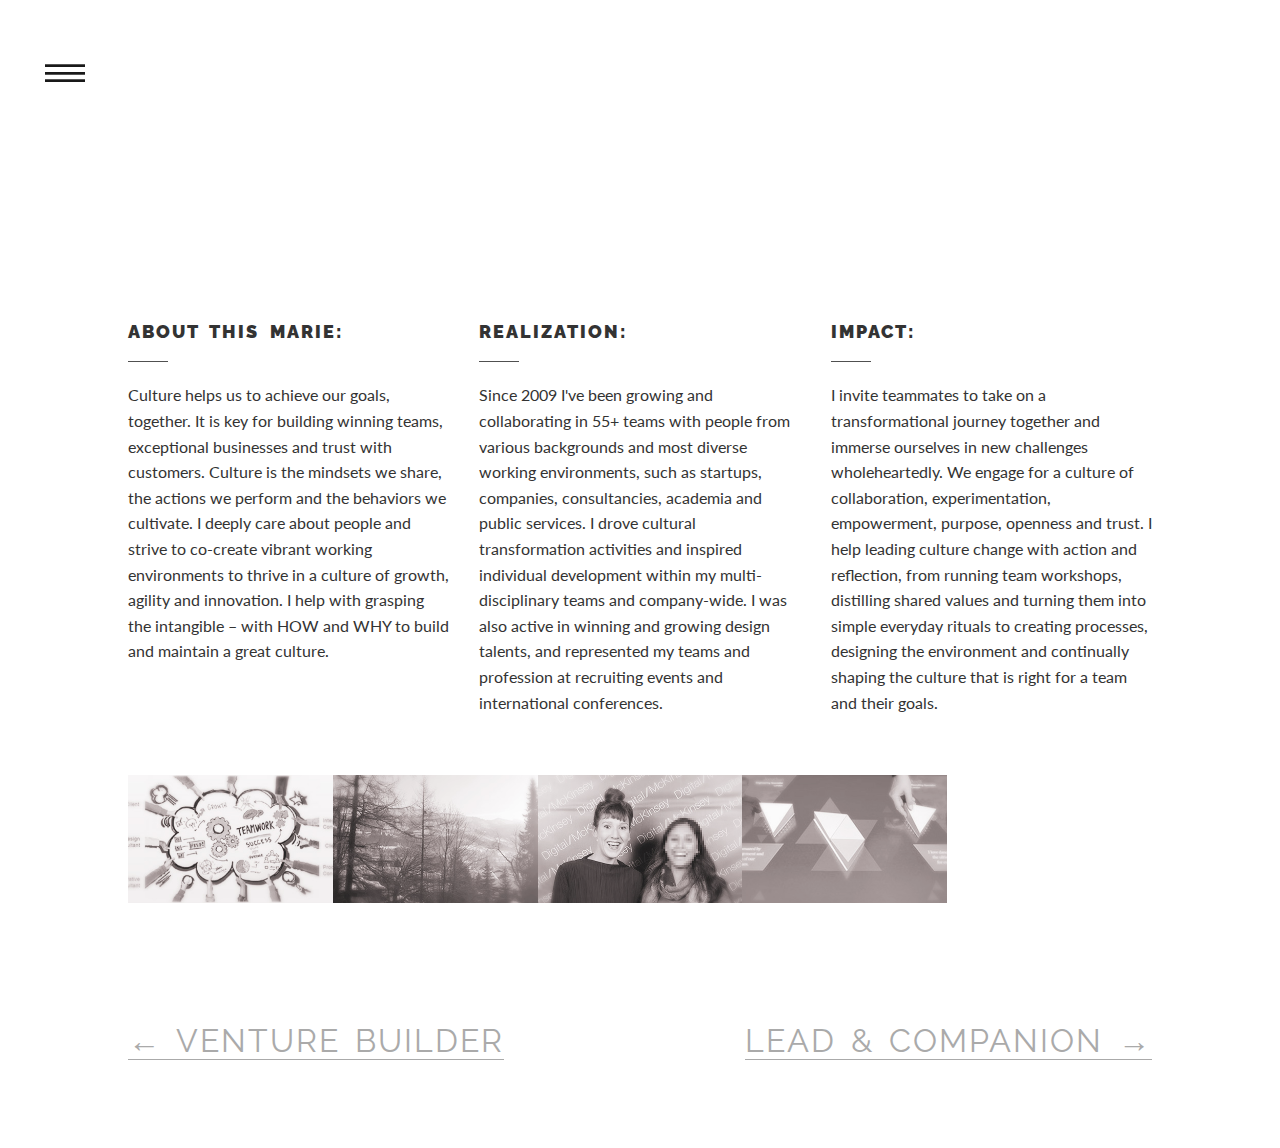
==== commit 5c64b37f: "Update culture.html" ====
--- a/culture.html
+++ b/culture.html
@@ -212,7 +212,7 @@
 									<!-- End Separator -->
 									
 									<!-- Description -->
-									<p class="t-left">Over the past 7 years I've been growing and collaborating in 50+ teams with people from various backgrounds and most diverse working environments, such as startups, companies, consultancies, academia and public services. I drove cultural transformation activities and inspired individual development within my multi-disciplinary teams and company-wide. I was also active in winning and growing design talents, and represented my teams and profession at recruiting events and international conferences.</p>
+									<p class="t-left">Since 2009 I've been growing and collaborating in 55+ teams with people from various backgrounds and most diverse working environments, such as startups, companies, consultancies, academia and public services. I drove cultural transformation activities and inspired individual development within my multi-disciplinary teams and company-wide. I was also active in winning and growing design talents, and represented my teams and profession at recruiting events and international conferences.</p>
 
 									
 								</div>
@@ -522,4 +522,4 @@
 	</body>
 	<!-- End Body -->
 	
-</html>+</html>
